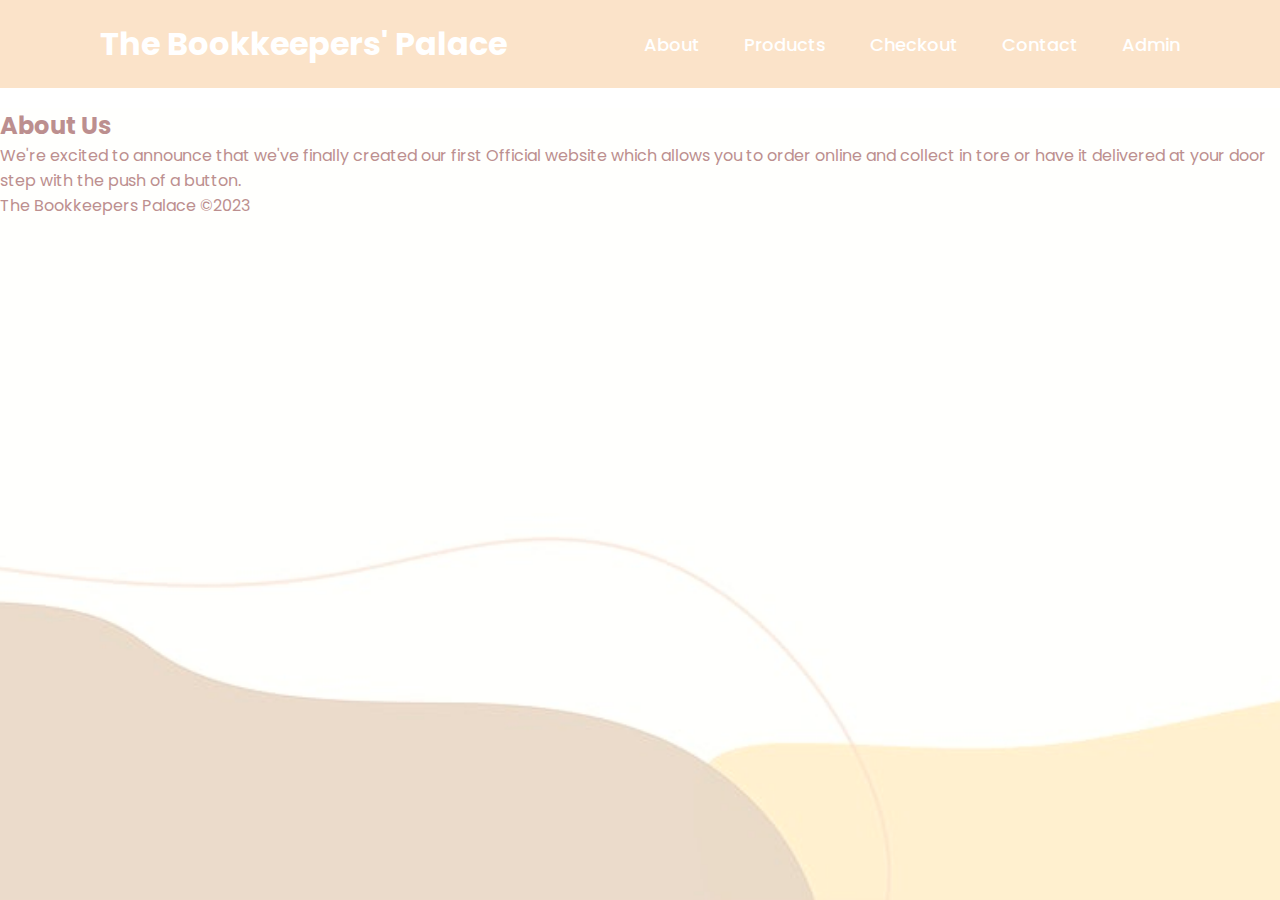
==== html/about.html @ 33eab409 "Merge pull request #1 from keeefles/home" ====
<!DOCTYPE html>
<html lang="en">
<head>
    <meta charset="UTF-8">
    <meta name="viewport" content="width=device-width, initial-scale=1.0">
    <link rel="stylesheet" href="../css/style.css">
    <title>About</title>
    <style>
        @import url('https://fonts.googleapis.com/css2?family=EB+Garamond&family=Lora:ital@1&family=Poppins:wght@500&display=swap');
      </style>
</head>

    <header class="header" id="heads">
        <a href="../index.html" class="logo">The Bookkeepers' Palace</a>

        <nav class="navbar" id="navi">
              
                <a href="./about.html">About</a>
                <a href="./products.html">Products</a>
                <a href="./checkout.html">Checkout</a>
                <a href="./contact.html">Contact</a>
                <a href="./admin.html">Admin</a>
        </nav>
    </header>
        <header class="header" id="heading"></header>
    <body>
    <main>
        <h2>About Us</h2>
        <div class="container" id="container1">
            <p>We're excited to announce that we've finally created our first Official website which allows you to order online and collect in tore or have it delivered at your door step with the push of a button.</p>
            </div>
    </main>
    <footer>
        <p>The Bookkeepers Palace &copy;2023</p>
        <S></S>
    </footer>
</body>
</html>
---- css/style.css ----
*{
    margin: 0;
    padding: 0;
    box-sizing: border-box;
    font-family: 'EB Garamond', serif;
    font-family: 'Lora', serif;
    font-family: 'Poppins', sans-serif;
}

body {
    font-size: medium;
    color: rosybrown;
    min-height: 100vh;
    background-image: url(../v1064-36-kvc4sbxw.jpg);
    background-repeat: no-repeat;
    background-size: cover;
    background-position: center;
}

/*nav bar*/
#heads {
    position: fixed;
    top: 0;
    left: 0;
    width: 100%;
    padding: 20px 100px;
    background: rgb(251, 227, 201);
    display: flex;
    justify-content: space-between;
    align-items: center;
    z-index: 100;
}

.logo {
    font-size: 32px;
    color: #fff;
    text-decoration: none;
    font-weight: 700;
}

#navi a {
    position: relative;
    font-size: 18px;
    color: #fff;
    font-weight: 500;
    text-decoration: none;
    margin-left: 40px;
}

#navi a::before {
    content: '';
    position: absolute;
    top: 100%;
    left: 0;
    width: 0;
    height: 2px;
    background: #fff;
    transition: .4s;
}

#navi a:hover::before {
    width: 100%;
}

/*home page*/
#rowyourboat {
    display: flex;
    height: 100%;
    align-items: center;
}
#column {
    text-align: left;
    margin-top: 50px;
    margin-left: 50px;
    margin-bottom:150px;
}
#huh {
    color: rosybrown;
    font-size: 50px;  
    text-align: left;
    margin-left: 150px;
    margin-right: 250px;
    margin-top: 150px; 
}
#no {
    color: rosybrown;
    font-size: 13px;
    line-height: 15px;
    text-align: left;
    margin-left: 150px;
    margin-right: 750px;
    margin-top: 2px;
}

/*contact page*/
#contacty {
    width: 500px;
    background-color: #fff;
    box-shadow: 0 0 20px 0 #999;
    top: 50%;
    left: 50%;
    text-align: center;
    align-items: center;
    transform: translate(-50%, -50%);
    position: relative;
    margin-top: 230px;
    margin-bottom: -130px;
}
.form {
    margin: 35px;
}

.input-field {
    width: 400px;
    height: 35px;
    margin-top: 15px;
    padding-left: 10px;
    padding-right: 10px;
    border: 1px solid #777;
    border-radius: 14px;
    outline: none;
    text-align: center;
    align-items: center;
}
.textarea-field {
    height: 180px;
    padding-top: 10px;
    align-items: center;
}
.btn {
    border-radius: 30px;
    color: #fff;
    margin-top: 8px;
    padding: 10px;
    background-color: bisque;
    padding-top: 12px;
    font-size: 12px;
    border: none;
    cursor: pointer;
    transition: .4s;
    margin-bottom: 8px;
}

/*checkout page*/
#heading {
    width: 100vw;
    min-height: 12vh;
    background: #fff;
    font-size: 1.2rem;
    display: flex;
    justify-content: center;
    align-items: center;
    text-align:center;
}
#contents{
    position: relative;
    background: #fff;
    max-width: 400px;
    display: flex;
    margin-top: 50px;
    justify-content: center;
    align-items: center;
    box-shadow: 0 0 20px 0 #999;
    top: 25%;
    left: 37%;
    
}
#formy {
   padding: 1rem;
   text-align:center;
}
#head1{
    margin-top: 1rem;
    color: rosybrown;
    text-align:center;
}
#zubarr {
    width: 100%;
    padding: 0.5rem 0.7rem;
    margin: 0.5rem 0;
    outline: none;
    border: 1px solid #777;
    border-radius: 15px;
    text-align:center;
}
form input[type="Submit"] {
    width: 100%;
    padding: 0.7rem 1.5rem;
    margin-top: 0.5rem 0;
    outline: none;
    border: 1px solid #777;
    border-radius: 15px;
    text-align: center;
}

/*footer*/
#footsy {
    text-align: center;
    margin-top: 50px;
}
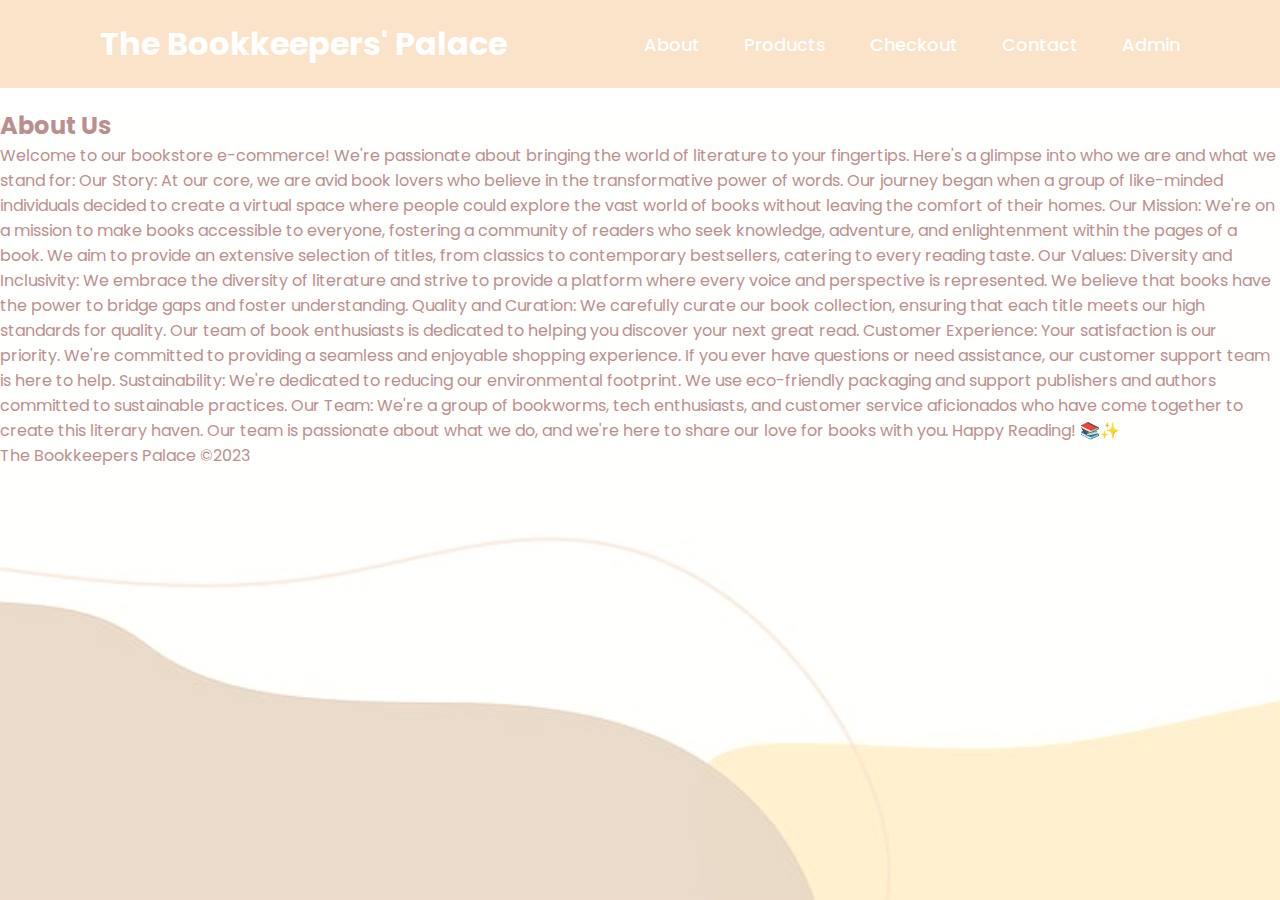
==== commit ec00a839: "home page update" ====
--- a/html/about.html
+++ b/html/about.html
@@ -27,7 +27,31 @@
     <main>
         <h2>About Us</h2>
         <div class="container" id="container1">
-            <p>We're excited to announce that we've finally created our first Official website which allows you to order online and collect in tore or have it delivered at your door step with the push of a button.</p>
+            <p>Welcome to our bookstore e-commerce! We're passionate about bringing the world of literature to your fingertips. Here's a glimpse into who we are and what we stand for:
+
+                Our Story:
+                At our core, we are avid book lovers who believe in the transformative power of words. Our journey began when a group of like-minded individuals decided to create a virtual space where people could explore the vast world of books without leaving the comfort of their homes.
+                
+                Our Mission:
+                We're on a mission to make books accessible to everyone, fostering a community of readers who seek knowledge, adventure, and enlightenment within the pages of a book. We aim to provide an extensive selection of titles, from classics to contemporary bestsellers, catering to every reading taste.
+                
+                Our Values:
+                
+                Diversity and Inclusivity: We embrace the diversity of literature and strive to provide a platform where every voice and perspective is represented. We believe that books have the power to bridge gaps and foster understanding.
+                
+                Quality and Curation: We carefully curate our book collection, ensuring that each title meets our high standards for quality. Our team of book enthusiasts is dedicated to helping you discover your next great read.
+                
+                Customer Experience: Your satisfaction is our priority. We're committed to providing a seamless and enjoyable shopping experience. If you ever have questions or need assistance, our customer support team is here to help.
+                
+                Sustainability: We're dedicated to reducing our environmental footprint. We use eco-friendly packaging and support publishers and authors committed to sustainable practices.
+                
+                Our Team:
+                We're a group of bookworms, tech enthusiasts, and customer service aficionados who have come together to create this literary haven. Our team is passionate about what we do, and we're here to share our love for books with you.
+                
+                
+                
+                Happy Reading! 📚✨
+                </p>
             </div>
     </main>
     <footer>
--- a/css/style.css
+++ b/css/style.css
@@ -76,11 +76,11 @@
 }
 #huh {
     color: rosybrown;
-    font-size: 50px;  
+    font-size: 40px;  
     text-align: left;
     margin-left: 150px;
     margin-right: 250px;
-    margin-top: 150px; 
+    margin-top: 180px; 
 }
 #no {
     color: rosybrown;
@@ -88,8 +88,38 @@
     line-height: 15px;
     text-align: left;
     margin-left: 150px;
-    margin-right: 750px;
+    margin-right: 250px;
     margin-top: 2px;
+}
+#cards{
+    width: 20px;
+    height: 15px;
+    display: inline-block;
+    border: 2px solid #777;
+    border-radius: 15px;
+    padding: 50px 50px;
+    box-sizing: border-box;
+    cursor: pointer;
+    margin-left: 50px;
+    margin-right: 100px;
+    margin: 15px 25px;
+    background-image: url();
+    background-position: center;
+    background-size: cover;
+}
+#buttony {
+    border-radius: 30px;
+    color: #fff;
+    margin-top: 8px;
+    margin-bottom: 8px;
+    margin-left: 146px;
+    padding: 10px;
+    background-color: bisque;
+    padding-top: 12px;
+    font-size: 12px;
+    border: none;
+    cursor: pointer;
+    transition: .4s;
 }
 
 /*contact page*/
@@ -196,5 +226,5 @@
 /*footer*/
 #footsy {
     text-align: center;
-    margin-top: 50px;
+    margin-top: 150px;
 }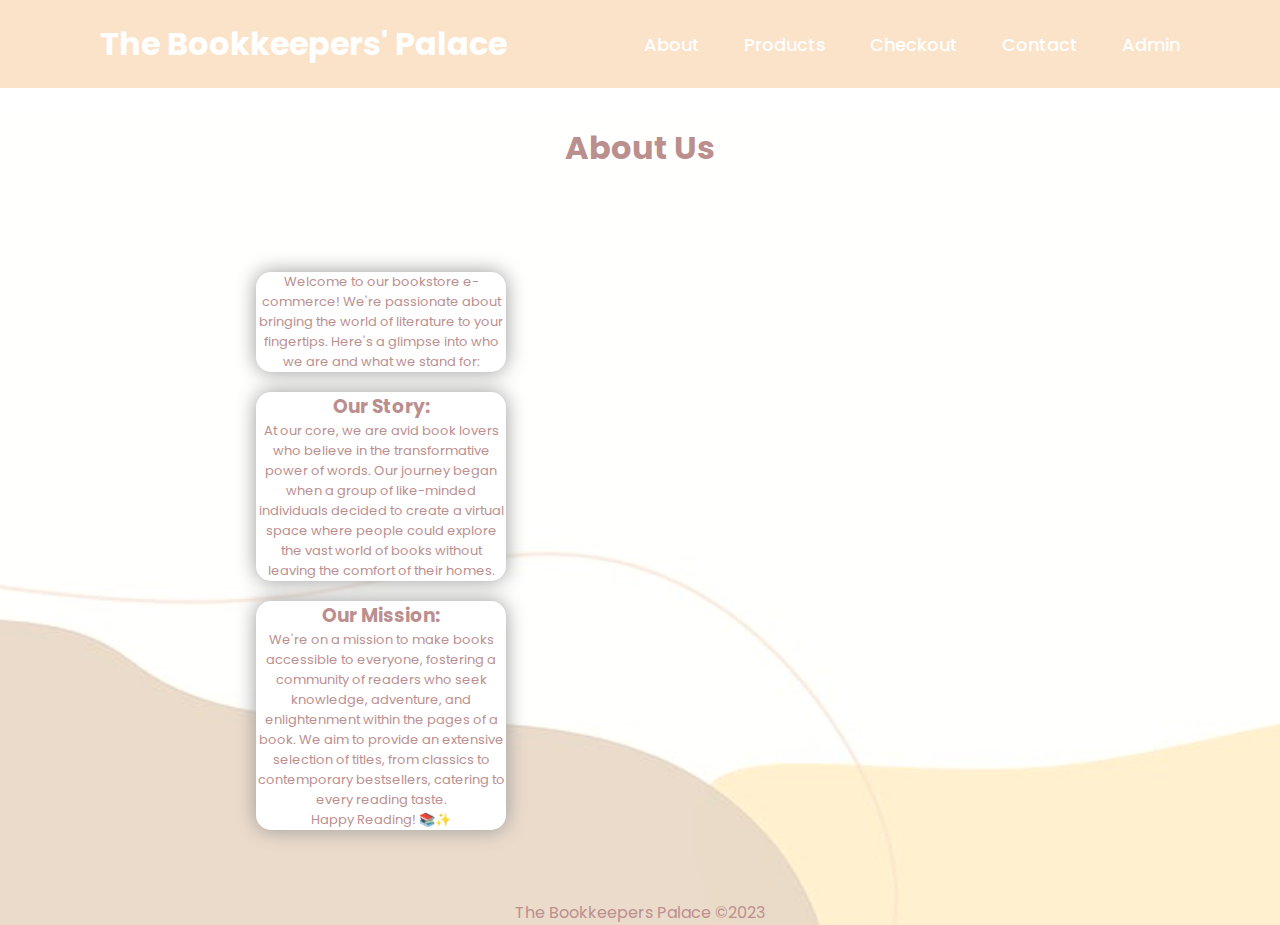
==== commit 74fbd74a: "Merge pull request #2 from keeefles/homeUpdate" ====
--- a/html/about.html
+++ b/html/about.html
@@ -25,38 +25,23 @@
         <header class="header" id="heading"></header>
     <body>
     <main>
-        <h2>About Us</h2>
+        <h1 id="head1">About Us</h1>
         <div class="container" id="container1">
-            <p>Welcome to our bookstore e-commerce! We're passionate about bringing the world of literature to your fingertips. Here's a glimpse into who we are and what we stand for:
-
-                Our Story:
-                At our core, we are avid book lovers who believe in the transformative power of words. Our journey began when a group of like-minded individuals decided to create a virtual space where people could explore the vast world of books without leaving the comfort of their homes.
-                
-                Our Mission:
-                We're on a mission to make books accessible to everyone, fostering a community of readers who seek knowledge, adventure, and enlightenment within the pages of a book. We aim to provide an extensive selection of titles, from classics to contemporary bestsellers, catering to every reading taste.
-                
-                Our Values:
-                
-                Diversity and Inclusivity: We embrace the diversity of literature and strive to provide a platform where every voice and perspective is represented. We believe that books have the power to bridge gaps and foster understanding.
-                
-                Quality and Curation: We carefully curate our book collection, ensuring that each title meets our high standards for quality. Our team of book enthusiasts is dedicated to helping you discover your next great read.
-                
-                Customer Experience: Your satisfaction is our priority. We're committed to providing a seamless and enjoyable shopping experience. If you ever have questions or need assistance, our customer support team is here to help.
-                
-                Sustainability: We're dedicated to reducing our environmental footprint. We use eco-friendly packaging and support publishers and authors committed to sustainable practices.
-                
-                Our Team:
-                We're a group of bookworms, tech enthusiasts, and customer service aficionados who have come together to create this literary haven. Our team is passionate about what we do, and we're here to share our love for books with you.
-                
-                
-                
-                Happy Reading! 📚✨
-                </p>
+            <div class="contact-box" id="contacties">
+                    <p id="fontt">Welcome to our bookstore e-commerce! We're passionate about bringing the world of literature to your fingertips. Here's a glimpse into who we are and what we stand for:</p>
             </div>
+            <div class="contact-box" id="contacties">
+                <h3 id="hun">Our Story:</h3>
+                    <p id="fontt">At our core, we are avid book lovers who believe in the transformative power of words. Our journey began when a group of like-minded individuals decided to create a virtual space where people could explore the vast world of books without leaving the comfort of their homes.</p>
+            </div> 
+            <div class="contact-box" id="contacties">  
+                <h3 id="hun">Our Mission:</h3>
+                    <p id="fontt">We're on a mission to make books accessible to everyone, fostering a community of readers who seek knowledge, adventure, and enlightenment within the pages of a book. We aim to provide an extensive selection of titles, from classics to contemporary bestsellers, catering to every reading taste.</p>
+                    <p id="fontt">Happy Reading! 📚✨</p>
+            </div>    
     </main>
-    <footer>
+    <footer id="footsy">
         <p>The Bookkeepers Palace &copy;2023</p>
-        <S></S>
     </footer>
 </body>
 </html>--- a/css/style.css
+++ b/css/style.css
@@ -67,12 +67,13 @@
     display: flex;
     height: 100%;
     align-items: center;
+    text-align: center;
 }
 #column {
     text-align: left;
     margin-top: 50px;
     margin-left: 50px;
-    margin-bottom:150px;
+    margin-bottom: 150px;
 }
 #huh {
     color: rosybrown;
@@ -92,10 +93,10 @@
     margin-top: 2px;
 }
 #cards{
-    width: 20px;
-    height: 15px;
+    width: 250px;
     display: inline-block;
     border: 2px solid #777;
+    align-items: center;
     border-radius: 15px;
     padding: 50px 50px;
     box-sizing: border-box;
@@ -122,26 +123,52 @@
     transition: .4s;
 }
 
+/*About Page*/
+#contacties {
+    width: 250px;
+    background-color: #fff;
+    box-shadow: 0 0 20px 0 #999;
+    border-radius: 15px;
+    display: grid;
+    grid-template-rows: repeat(1, 3fr);
+    flex-direction: row;
+    flex-wrap: wrap;
+    justify-content: center;
+    top: 10%;
+    left: 20%;
+    position: relative;
+    margin-top: 100px;
+    margin-bottom: -80px;
+}
+#fontt {
+    text-align: center;
+    font-size: small;
+}
+#hun {
+    text-align: center;
+}
+
 /*contact page*/
 #contacty {
-    width: 500px;
+    width: 400px;
     background-color: #fff;
     box-shadow: 0 0 20px 0 #999;
+    display: flex;
     top: 50%;
     left: 50%;
     text-align: center;
     align-items: center;
     transform: translate(-50%, -50%);
     position: relative;
+    margin: 35px;
     margin-top: 230px;
     margin-bottom: -130px;
 }
 .form {
     margin: 35px;
 }
-
 .input-field {
-    width: 400px;
+    width: 350px;
     height: 35px;
     margin-top: 15px;
     padding-left: 10px;
@@ -192,8 +219,7 @@
     align-items: center;
     box-shadow: 0 0 20px 0 #999;
     top: 25%;
-    left: 37%;
-    
+    left: 37%;   
 }
 #formy {
    padding: 1rem;
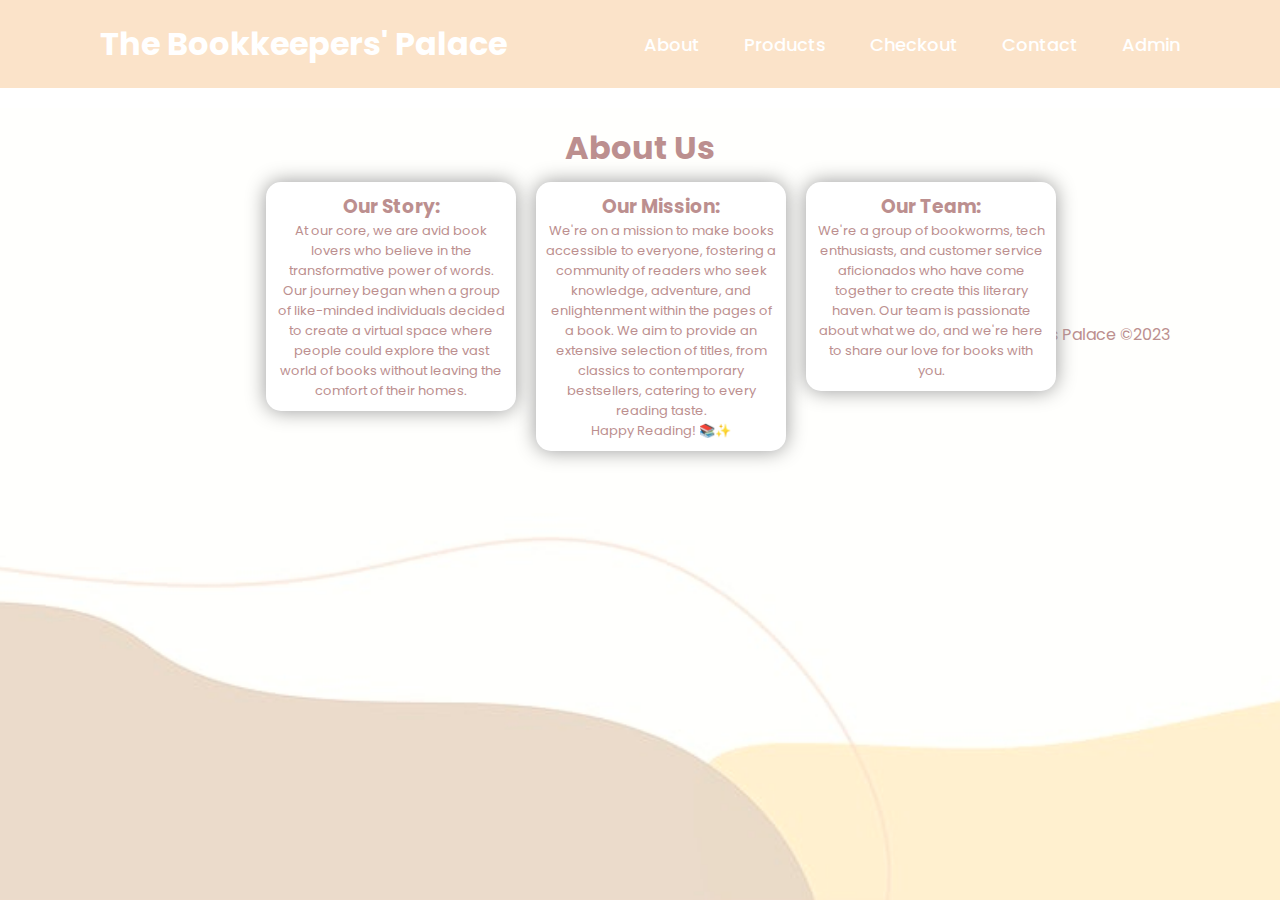
==== commit 3b4e67fa: "about fix" ====
--- a/html/about.html
+++ b/html/about.html
@@ -27,8 +27,6 @@
     <main>
         <h1 id="head1">About Us</h1>
         <div class="container" id="container1">
-            <div class="contact-box" id="contacties">
-                    <p id="fontt">Welcome to our bookstore e-commerce! We're passionate about bringing the world of literature to your fingertips. Here's a glimpse into who we are and what we stand for:</p>
             </div>
             <div class="contact-box" id="contacties">
                 <h3 id="hun">Our Story:</h3>
@@ -37,8 +35,12 @@
             <div class="contact-box" id="contacties">  
                 <h3 id="hun">Our Mission:</h3>
                     <p id="fontt">We're on a mission to make books accessible to everyone, fostering a community of readers who seek knowledge, adventure, and enlightenment within the pages of a book. We aim to provide an extensive selection of titles, from classics to contemporary bestsellers, catering to every reading taste.</p>
-                    <p id="fontt">Happy Reading! 📚✨</p>
-            </div>    
+                    <p id="fontt">Happy Reading! 📚✨</p>
+            </div>
+            <div class="contact-box" id="contacties">
+                <h3 id="hun">Our Team:</h3>
+                    <p id="fontt">We're a group of bookworms, tech enthusiasts, and customer service aficionados who have come together to create this literary haven. Our team is passionate about what we do, and we're here to share our love for books with you.</p>
+            </div>  
     </main>
     <footer id="footsy">
         <p>The Bookkeepers Palace &copy;2023</p>
--- a/css/style.css
+++ b/css/style.css
@@ -129,6 +129,7 @@
     background-color: #fff;
     box-shadow: 0 0 20px 0 #999;
     border-radius: 15px;
+    padding: 10px;
     display: grid;
     grid-template-rows: repeat(1, 3fr);
     flex-direction: row;
@@ -139,6 +140,8 @@
     position: relative;
     margin-top: 100px;
     margin-bottom: -80px;
+    float: left;
+    margin: 10px;
 }
 #fontt {
     text-align: center;
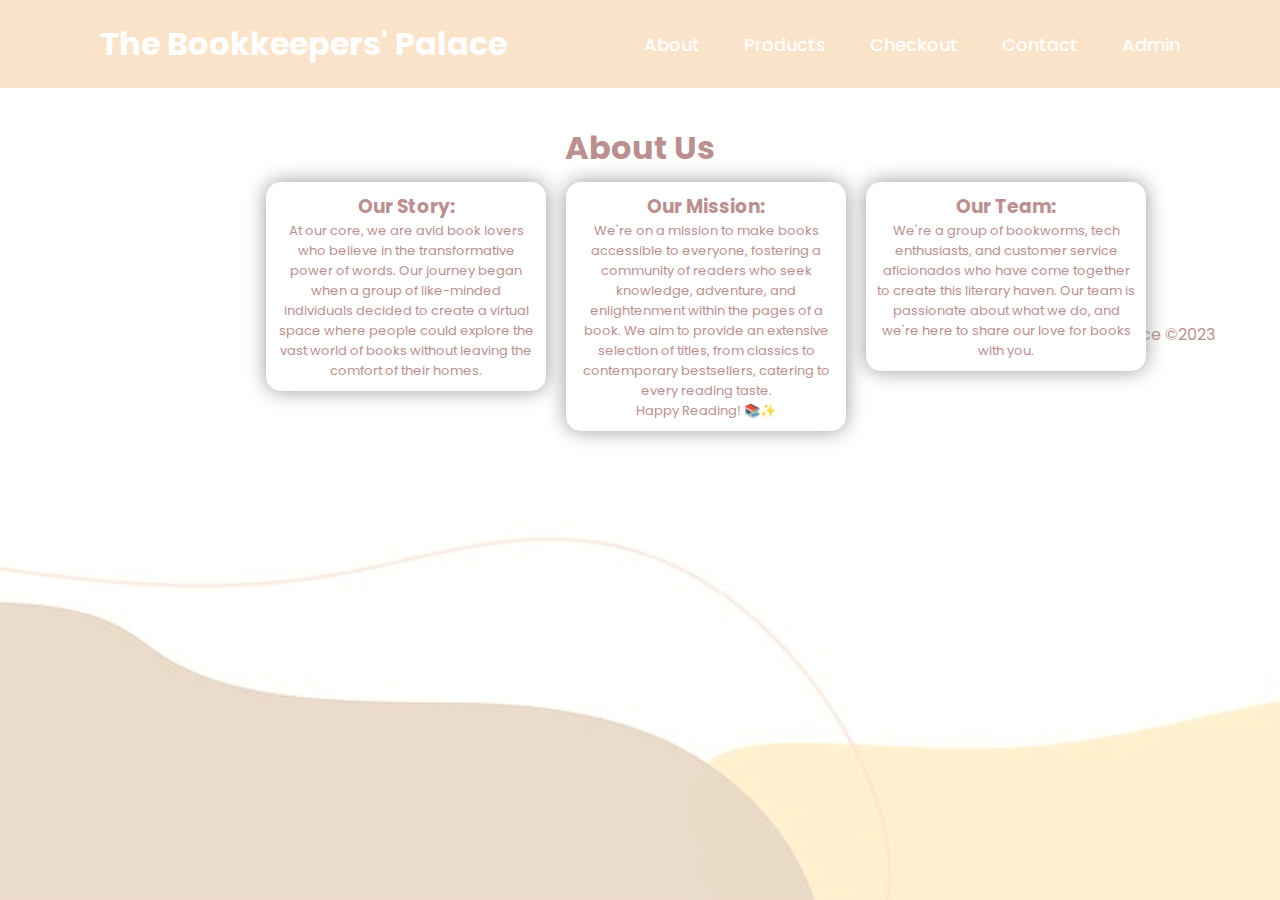
==== commit 9f6a70bb: "Merge pull request #3 from keeefles/productPage" ====
--- a/html/about.html
+++ b/html/about.html
@@ -42,8 +42,8 @@
                     <p id="fontt">We're a group of bookworms, tech enthusiasts, and customer service aficionados who have come together to create this literary haven. Our team is passionate about what we do, and we're here to share our love for books with you.</p>
             </div>  
     </main>
-    <footer id="footsy">
-        <p>The Bookkeepers Palace &copy;2023</p>
-    </footer>
 </body>
+<footer id="footsy">
+    <p>The Bookkeepers Palace &copy;2023</p>
+</footer>
 </html>--- a/css/style.css
+++ b/css/style.css
@@ -125,21 +125,15 @@
 
 /*About Page*/
 #contacties {
-    width: 250px;
+    width: 280px;
     background-color: #fff;
     box-shadow: 0 0 20px 0 #999;
     border-radius: 15px;
     padding: 10px;
-    display: grid;
-    grid-template-rows: repeat(1, 3fr);
-    flex-direction: row;
-    flex-wrap: wrap;
     justify-content: center;
-    top: 10%;
     left: 20%;
     position: relative;
     margin-top: 100px;
-    margin-bottom: -80px;
     float: left;
     margin: 10px;
 }
@@ -206,11 +200,9 @@
     width: 100vw;
     min-height: 12vh;
     background: #fff;
-    font-size: 1.2rem;
     display: flex;
     justify-content: center;
     align-items: center;
-    text-align:center;
 }
 #contents{
     position: relative;
@@ -240,7 +232,10 @@
     outline: none;
     border: 1px solid #777;
     border-radius: 15px;
-    text-align:center;
+    text-align: left;
+}
+#fontsy {
+    text-align: left;
 }
 form input[type="Submit"] {
     width: 100%;
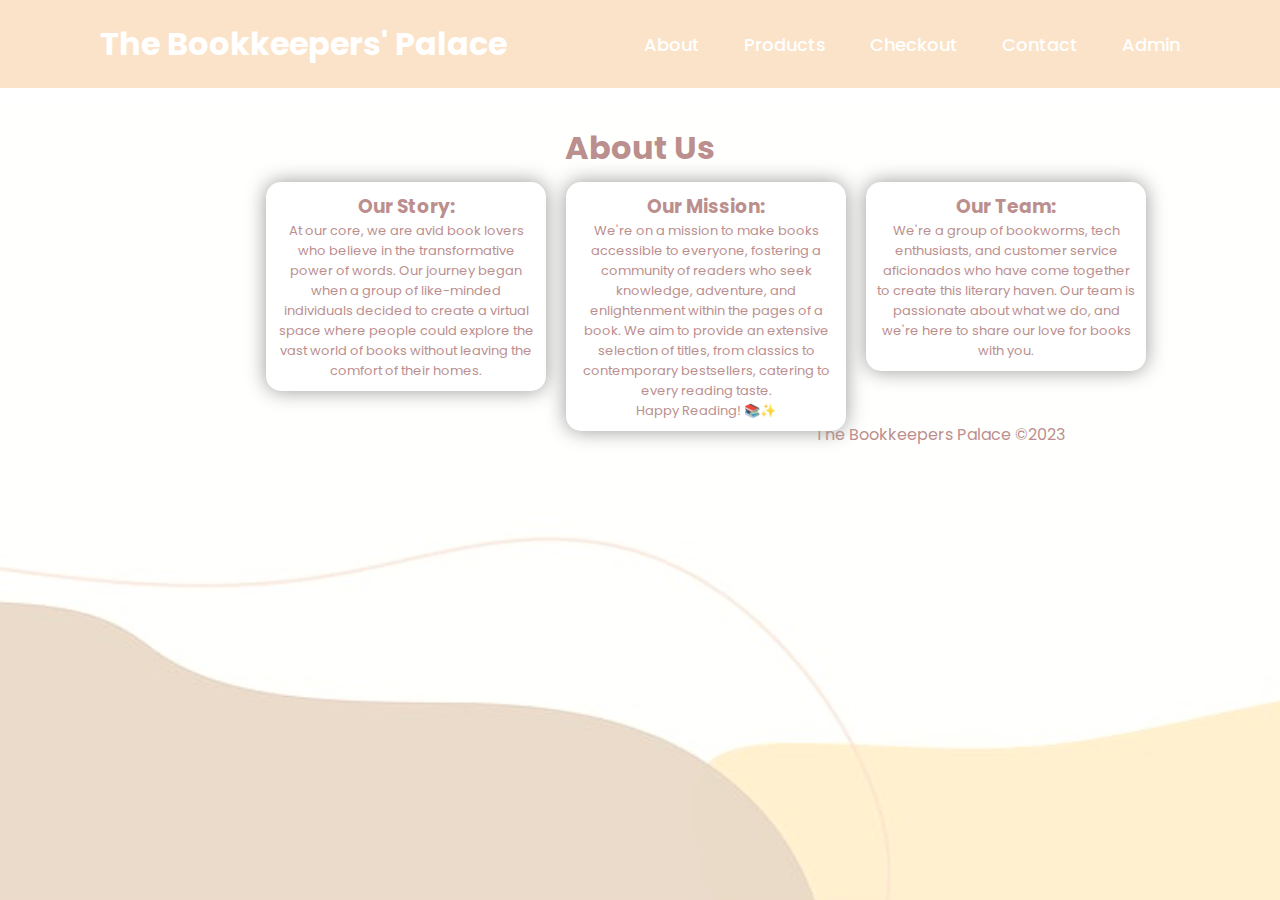
==== commit c5511720: "pictures" ====
--- a/html/about.html
+++ b/html/about.html
@@ -44,6 +44,6 @@
     </main>
 </body>
 <footer id="footsy">
-    <p>The Bookkeepers Palace &copy;2023</p>
+        <p>The Bookkeepers Palace &copy;2023</p>
 </footer>
 </html>--- a/css/style.css
+++ b/css/style.css
@@ -250,5 +250,7 @@
 /*footer*/
 #footsy {
     text-align: center;
-    margin-top: 150px;
-}+    margin-top: 250px;
+}
+
+/*product page*/
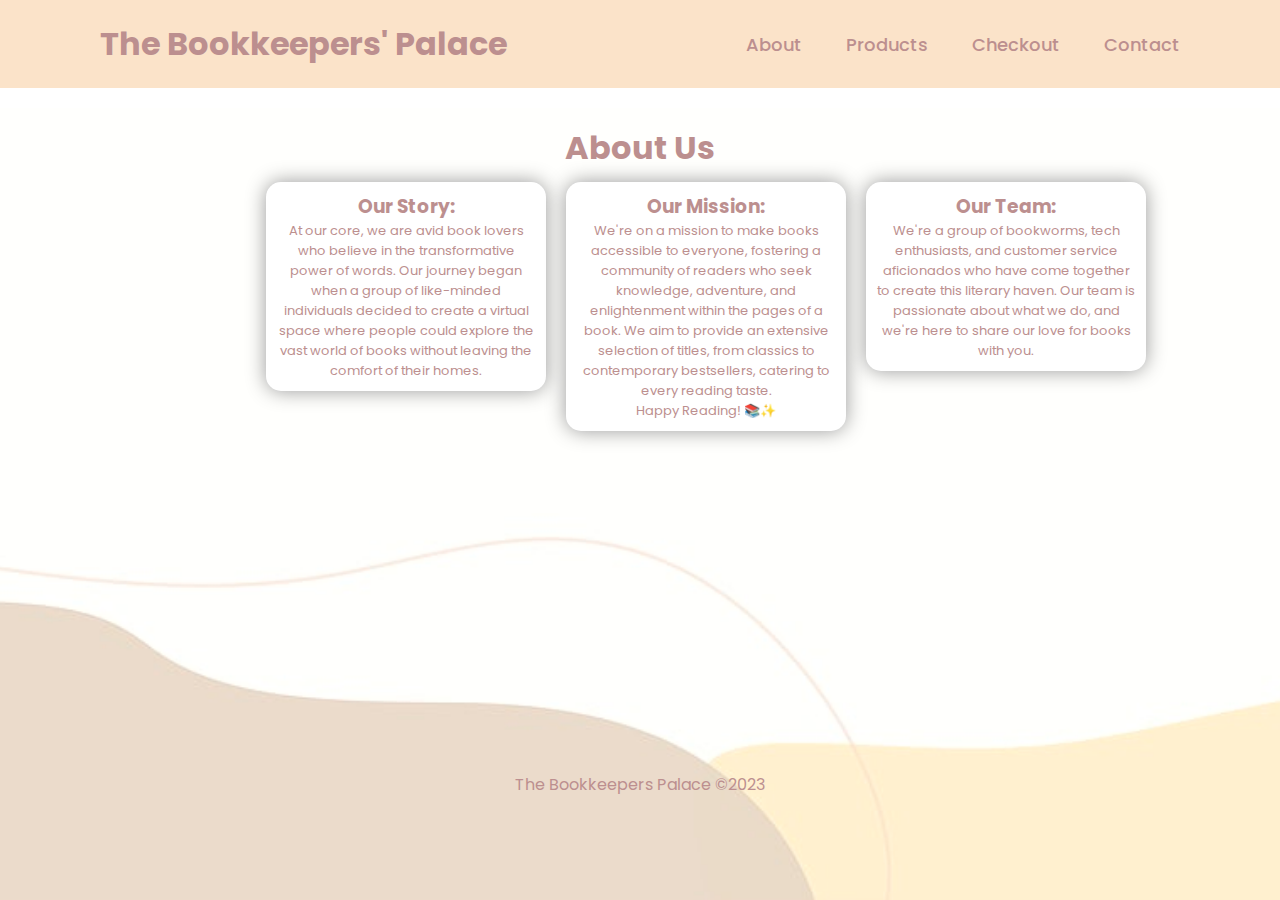
==== commit 97830d40: "finallyy" ====
--- a/html/about.html
+++ b/html/about.html
@@ -19,7 +19,7 @@
                 <a href="./products.html">Products</a>
                 <a href="./checkout.html">Checkout</a>
                 <a href="./contact.html">Contact</a>
-                <a href="./admin.html">Admin</a>
+    
         </nav>
     </header>
         <header class="header" id="heading"></header>
--- a/css/style.css
+++ b/css/style.css
@@ -33,7 +33,7 @@
 
 .logo {
     font-size: 32px;
-    color: #fff;
+    color: rosybrown;
     text-decoration: none;
     font-weight: 700;
 }
@@ -41,7 +41,7 @@
 #navi a {
     position: relative;
     font-size: 18px;
-    color: #fff;
+    color: rosybrown;
     font-weight: 500;
     text-decoration: none;
     margin-left: 40px;
@@ -54,7 +54,7 @@
     left: 0;
     width: 0;
     height: 2px;
-    background: #fff;
+    background: rosybrown;
     transition: .4s;
 }
 
@@ -92,25 +92,38 @@
     margin-right: 250px;
     margin-top: 2px;
 }
-#cards{
-    width: 250px;
+.card{
+    width: 200px;
+    height: 300px;
     display: inline-block;
     border: 2px solid #777;
     align-items: center;
     border-radius: 15px;
-    padding: 50px 50px;
+    padding: 30px 30px;
     box-sizing: border-box;
     cursor: pointer;
     margin-left: 50px;
     margin-right: 100px;
     margin: 15px 25px;
-    background-image: url();
+    background-image: url(../a\ million\ kisses\ in\ your\ lifetime.jpeg);
     background-position: center;
     background-size: cover;
 }
+#card1 {
+background-image: url(../a\ million\ kisses\ in\ your\ lifetime.jpeg);
+}
+#card2 {
+    background-image: url(../things\ we\ never\ got\ over.jpeg);
+}
+#card3 {
+    background-image: url(../the\ cheat\ sheet.jpeg);
+}
+#card4 {
+    background-image: url(../they\ both\ die\ at\ the\ end.jpeg);
+}
 #buttony {
     border-radius: 30px;
-    color: #fff;
+    color: rosybrown;
     margin-top: 8px;
     margin-bottom: 8px;
     margin-left: 146px;
@@ -170,7 +183,7 @@
     margin-top: 15px;
     padding-left: 10px;
     padding-right: 10px;
-    border: 1px solid #777;
+    border: 1px solid #999;
     border-radius: 14px;
     outline: none;
     text-align: center;
@@ -183,7 +196,7 @@
 }
 .btn {
     border-radius: 30px;
-    color: #fff;
+    color: #777;
     margin-top: 8px;
     padding: 10px;
     background-color: bisque;
@@ -235,7 +248,7 @@
     text-align: left;
 }
 #fontsy {
-    text-align: left;
+    text-align: center;
 }
 form input[type="Submit"] {
     width: 100%;
@@ -248,9 +261,32 @@
 }
 
 /*footer*/
+.footer {
+    text-align: center;
+    align-items: center;
+    margin-top: 150px;
+}
 #footsy {
     text-align: center;
-    margin-top: 250px;
+    margin-top: 600px;
 }
 
 /*product page*/
+#imgg {
+    margin: 50%;
+    padding: 30px 20px;
+    margin-left: 0;
+    margin-bottom: 40%;
+    margin-top: 80px;
+    align-items: center;
+    display: flex;
+}
+
+/*media query*/
+@media screen and (max-width:720px){
+    body {text-align: center;}
+    .header{text-align: center;}
+    .logo{display: none;}
+}
+
+
